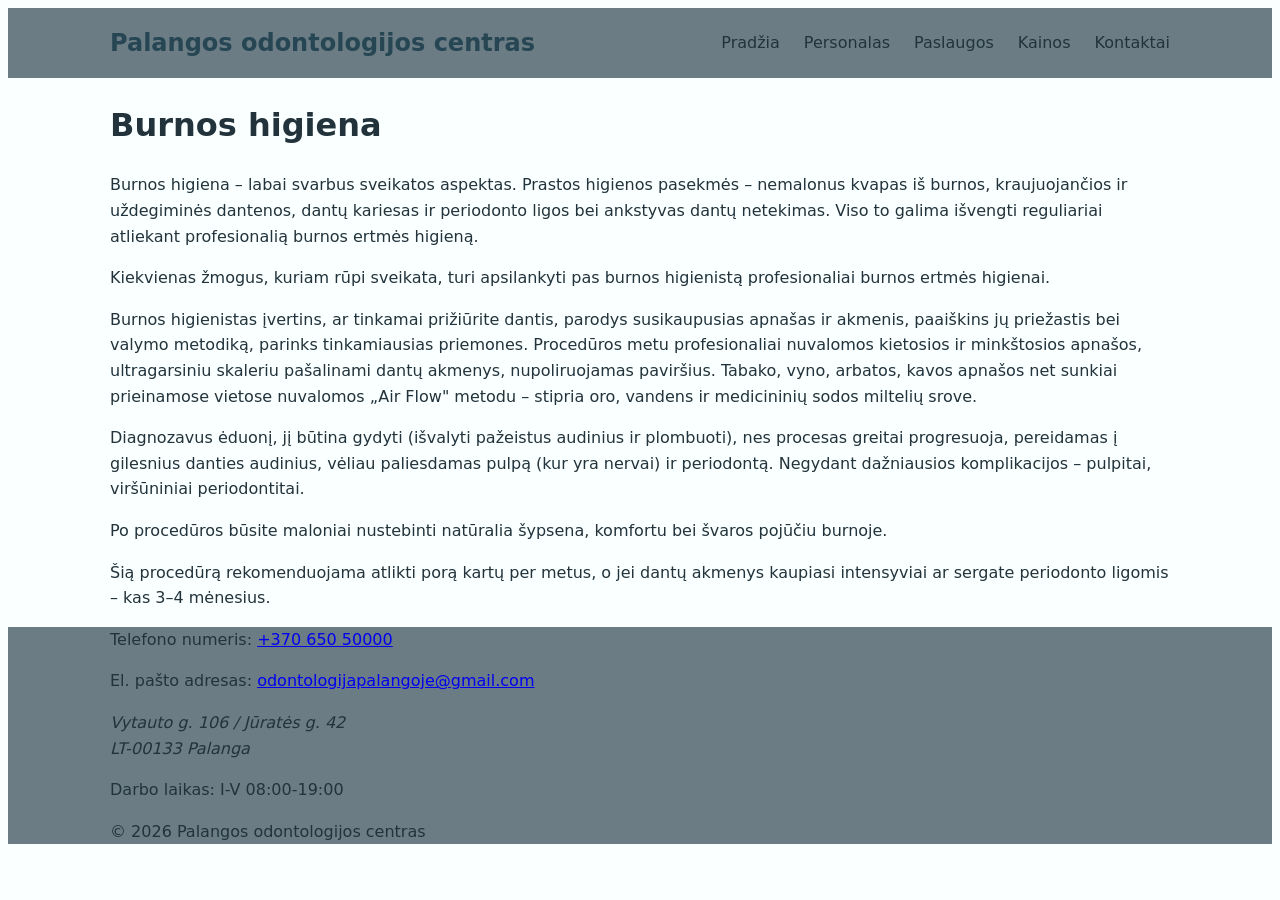
==== burnos-higiena.html @ 89cacc03 "Build website from scratch: 8 pages, responsive layout, mobile hamburger menu" ====
<!DOCTYPE html>
<html lang="lt">
<head>
    <meta charset="UTF-8">
    <meta name="viewport" content="width=device-width, initial-scale=1.0">
    <title>Burnos higiena — Palangos odontologijos centras</title>
    <link rel="stylesheet" href="css/style.css">
    <script src="js/main.js" defer></script>
</head>
<body>
    <header>
        <div class="container">
            <p><a href="index.html" class="pavadinimas">Palangos odontologijos centras</a></p>
            <button class="meniu-mygtukas" aria-label="Atidaryti meniu" aria-expanded="false">☰</button>
            <nav>
                <ul>
                    <li><a href="index.html">Pradžia</a></li>
                    <li><a href="personalas.html">Personalas</a></li>
                    <li><a href="paslaugos.html">Paslaugos</a></li>
                    <li><a href="kainos.html">Kainos</a></li>
                    <li><a href="kontaktai.html">Kontaktai</a></li>
                </ul>
            </nav>
        </div>
    </header>

    <main class="container">
        <h1>Burnos higiena</h1>
        <p>Burnos higiena – labai svarbus sveikatos aspektas. Prastos higienos pasekmės – nemalonus 
            kvapas iš burnos, kraujuojančios ir uždegiminės dantenos, dantų kariesas ir periodonto 
            ligos bei ankstyvas dantų netekimas. Viso to galima išvengti reguliariai atliekant profesionalią 
            burnos ertmės higieną.</p>
        <p>Kiekvienas žmogus, kuriam rūpi sveikata, turi apsilankyti pas burnos higienistą profesionaliai 
            burnos ertmės higienai.</p>
        <p> Burnos higienistas įvertins, ar tinkamai prižiūrite dantis, parodys susikaupusias apnašas ir akmenis, 
            paaiškins jų priežastis bei valymo metodiką, parinks tinkamiausias priemones. Procedūros metu 
            profesionaliai nuvalomos kietosios ir minkštosios apnašos, ultragarsiniu skaleriu pašalinami dantų akmenys, 
            nupoliruojamas paviršius. Tabako, vyno, arbatos, kavos apnašos net sunkiai prieinamose vietose nuvalomos 
            „Air Flow" metodu – stipria oro, vandens ir medicininių sodos miltelių srove.</p>
        <p>Diagnozavus ėduonį, jį būtina gydyti (išvalyti pažeistus audinius ir plombuoti), 
            nes procesas greitai progresuoja, pereidamas į gilesnius danties audinius, vėliau paliesdamas 
            pulpą (kur yra nervai) ir periodontą. Negydant dažniausios komplikacijos – pulpitai, 
            viršūniniai periodontitai.</p>
        <p>Po procedūros būsite maloniai nustebinti natūralia šypsena, komfortu bei švaros pojūčiu burnoje.</p>
        <p>Šią procedūrą rekomenduojama atlikti porą kartų per metus, o jei dantų akmenys kaupiasi 
            intensyviai ar sergate periodonto ligomis – kas 3–4 mėnesius.</p>
    </main>
    
    <footer>
        <div class="container">
            <p>Telefono numeris: <a href="tel:+37065050000">+370 650 50000</a></p>   
            <p>El. pašto adresas: <a href="mailto:odontologijapalangoje@gmail.com">odontologijapalangoje@gmail.com</a></p>
            <address>
                Vytauto g. 106 / Jūratės g. 42<br>
                LT-00133 Palanga
            </address>
            <p>Darbo laikas: I-V 08:00-19:00</p>
            <p>© 2026 Palangos odontologijos centras</p>
        </div>
    </footer>

    <a href="tel:+37065050000" class="tel-mygtukas" aria-label="Skambinti +370 650 50000">
        <svg aria-hidden="true" xmlns="http://www.w3.org/2000/svg" width="20" height="20" fill="currentColor" viewBox="0 0 16 16">
            <path fill-rule="evenodd" d="M1.885.511a1.745 1.745 0 0 1 2.61.163L6.29 2.98c.329.423.445.974.315 1.494l-.547 2.19a.68.68 0 0 0 .178.643l2.457 2.457a.68.68 0 0 0 .644.178l2.189-.547a1.75 1.75 0 0 1 1.494.315l2.306 1.794c.829.645.905 1.87.163 2.611l-1.034 1.034c-.74.74-1.846 1.065-2.877.702a18.6 18.6 0 0 1-7.01-4.42 18.6 18.6 0 0 1-4.42-7.009c-.362-1.03-.037-2.137.703-2.877z"/>
        </svg>
    </a>
</body>
</html>
---- css/style.css ----
* {
    /*margin: 0;*/
    box-sizing: border-box;
}

:root {
    --spalva-pagr: #264653;
    --spalva-fono: #faffff;
    --spalva-akcen: #2A9D8F;
    --spalva-teksto: #22333B;
    --spalva-papil: #6B7C85;
}

body {
    background-color: var(--spalva-fono);
    color: var(--spalva-teksto);
    font-family: system-ui, -apple-system, "Segoe UI", Roboto, sans-serif;
    line-height: 1.6;
}

.tel-mygtukas {
    position: fixed;
    bottom: 20px;
    right: 20px;
    z-index: 100;
    display: inline-flex;
    align-items: center;
    justify-content: center;
    width: 56px;
    height: 56px;
    background-color: var(--spalva-pagr);
    color: var(--spalva-fono);
    text-decoration: none;
    border-radius: 50%;
}

nav ul {
    list-style: none;
    margin: 0;
    padding: 0;
}

nav a {
    text-decoration: none;
    color: var(--spalva-teksto);
}

.pavadinimas {
    text-decoration: none;
    color: var(--spalva-pagr);
    font-weight: bold;
    font-size: 1.5rem;
}

footer {
    background-color: var(--spalva-papil);
}

.container { 
    max-width: 1100px; 
    margin: 0 auto; 
    padding: 0 20px; 
}

header {
    background-color: var(--spalva-papil);
}

nav {
  display: none;
}

nav.rodo {
    display: block;
}

@media (min-width: 768px) {
    .tel-mygtukas {
        display: none;
    }

    nav ul {
        display: flex;
        gap: 24px;
    }

    header .container {
        display: flex;
        justify-content: space-between;
        align-items: center;
    }

    .meniu-mygtukas {
        display: none;
    }

    nav {
        display: block;
    }
}
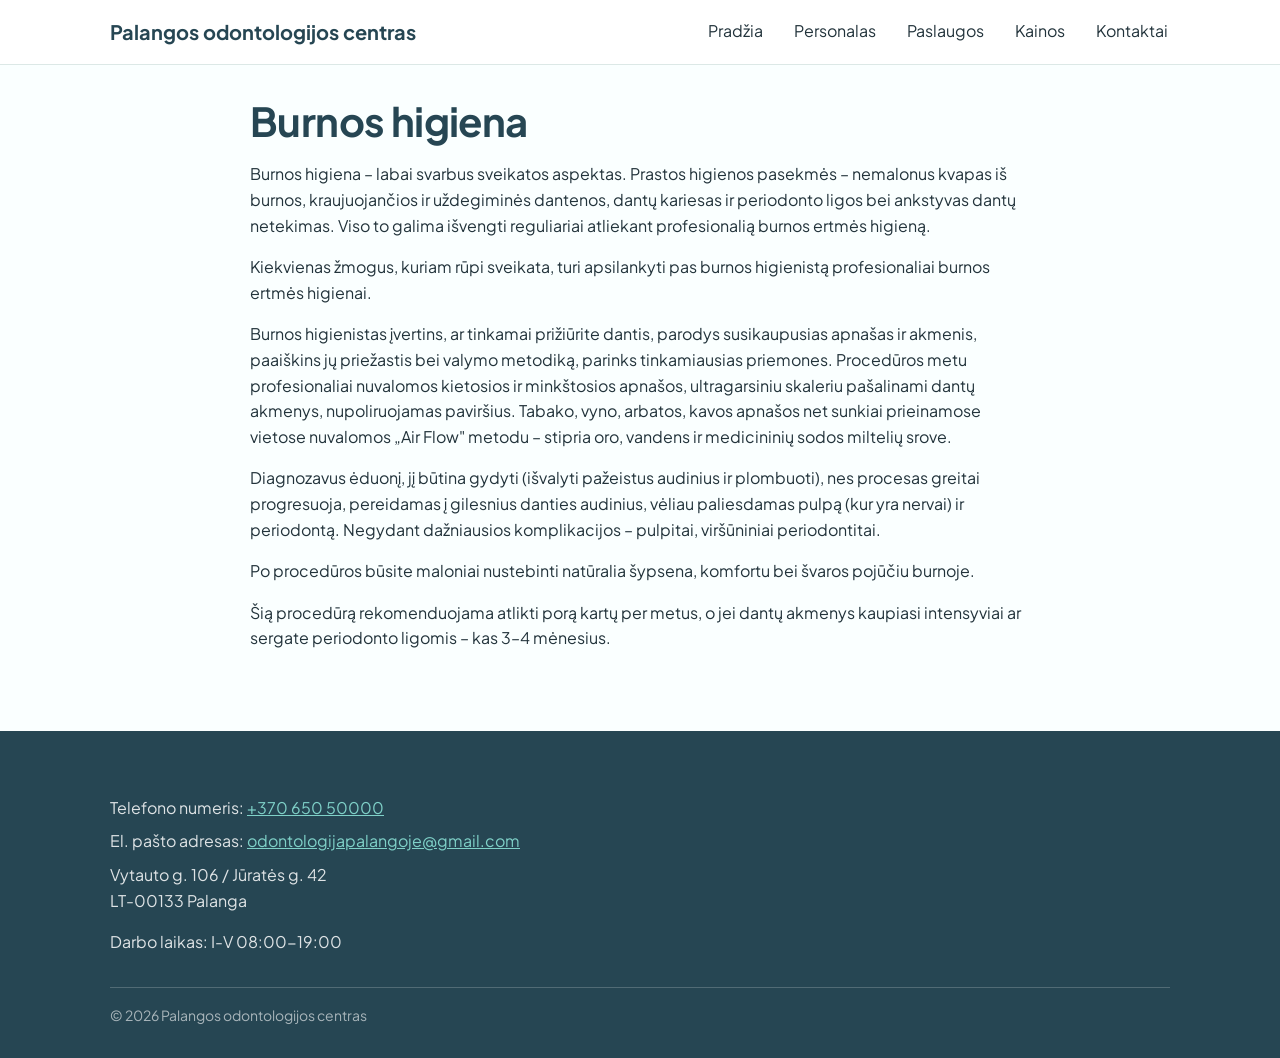
==== commit 21594efe: "Test: added photos, fonts" ====
--- a/burnos-higiena.html
+++ b/burnos-higiena.html
@@ -5,6 +5,7 @@
     <meta name="viewport" content="width=device-width, initial-scale=1.0">
     <title>Burnos higiena — Palangos odontologijos centras</title>
     <link rel="stylesheet" href="css/style.css">
+    <link rel="icon" type="image/svg+xml" href="images/favicon.svg">
     <script src="js/main.js" defer></script>
 </head>
 <body>
--- a/css/style.css
+++ b/css/style.css
@@ -1,22 +1,448 @@
+/* =====================================================================
+   Palangos odontologijos centras — stilius
+   Tvarka: šriftai → kintamieji → bazė ir tipografija → antraštė ir meniu
+   → hero → mygtukai → kortelės → nuotraukos ir žemėlapis → lentelės
+   → poraštė → skambinimo mygtukas → desktop (@media min-width: 768px)
+   ===================================================================== */
+
+/* ---------- Šriftai ----------
+   Laikomi mūsų serveryje (fonts/), ne Google CDN: jokių užklausų į Google
+   (BDAR), greičiau, veikia be interneto. Vienas kintamo storio (variable)
+   failas dengia visus storius nuo 400 iki 700. */
+
+@font-face {
+    font-family: "Plus Jakarta Sans";
+    font-style: normal;
+    font-weight: 400 700;
+    font-display: swap; /* kol šriftas siunčiasi, tekstas rodomas atsarginiu */
+    src: url("../fonts/plus-jakarta-sans-latin.woff2") format("woff2");
+    unicode-range: U+0000-00FF, U+0131, U+0152-0153, U+02BB-02BC, U+02C6, U+02DA, U+02DC, U+0304, U+0308, U+0329, U+2000-206F, U+20AC, U+2122, U+2191, U+2193, U+2212, U+2215, U+FEFF, U+FFFD;
+}
+
+/* latin-ext — lietuviškos ą č ę ė į š ų ū ž; naršyklė šį failą siunčiasi
+   tik jei puslapyje tokių ženklų yra (tai nurodo unicode-range) */
+@font-face {
+    font-family: "Plus Jakarta Sans";
+    font-style: normal;
+    font-weight: 400 700;
+    font-display: swap;
+    src: url("../fonts/plus-jakarta-sans-latin-ext.woff2") format("woff2");
+    unicode-range: U+0100-02BA, U+02BD-02C5, U+02C7-02CC, U+02CE-02D7, U+02DD-02FF, U+0304, U+0308, U+0329, U+1D00-1DBF, U+1E00-1E9F, U+1EF2-1EFF, U+2020, U+20A0-20AB, U+20AD-20C0, U+2113, U+2C60-2C7F, U+A720-A7FF;
+}
+
 * {
-    /*margin: 0;*/
+    margin: 0;
     box-sizing: border-box;
 }
 
 :root {
     --spalva-pagr: #264653;
     --spalva-fono: #faffff;
+    --spalva-fono-svelni: #eef6f4;
+    --spalva-balta: #ffffff;
     --spalva-akcen: #2A9D8F;
+    --spalva-akcen-tamsi: #1f776c; /* tamsesnis akcentas — tekstui ant balto fono (kontrastas ≥ 4.5:1) */
     --spalva-teksto: #22333B;
-    --spalva-papil: #6B7C85;
-}
+    --spalva-papil: #5d6d76;
+    --spalva-krastine: #dce8e6;
+    --tarpas-xs: 0.5rem;
+    --tarpas-s: 1rem;
+    --tarpas-m: 2rem;
+    --tarpas-l: 4rem;
+    --seselis: 0 2px 10px rgba(38, 70, 83, 0.08);
+}
+
+/* ---------- Bazė ir tipografija ---------- */
 
 body {
     background-color: var(--spalva-fono);
     color: var(--spalva-teksto);
-    font-family: system-ui, -apple-system, "Segoe UI", Roboto, sans-serif;
+    font-family: "Plus Jakarta Sans", system-ui, -apple-system, "Segoe UI", Roboto, sans-serif;
     line-height: 1.6;
-}
+    /* flex stulpelis + auto tarpas poraštėje: poraštė visada prilimpa
+       prie lango apačios net trumpuose puslapiuose (pvz., Kontaktai) */
+    min-height: 100vh;
+    display: flex;
+    flex-direction: column;
+}
+
+h1, h2, h3 {
+    color: var(--spalva-pagr);
+    line-height: 1.2;
+    letter-spacing: -0.015em;
+    margin-bottom: var(--tarpas-s);
+}
+
+h1 { font-size: 2rem; }
+
+h2 {
+    font-size: 1.5rem;
+    margin-top: var(--tarpas-m);
+}
+
+h3 { font-size: 1.25rem; }
+
+p { margin-bottom: var(--tarpas-s); }
+
+/* 65ch ≈ 65 simbolių eilutė — ilgesnes eilutes akiai sunku sekti */
+main p, main ul, main ol { max-width: 65ch; }
+
+main ul, main ol {
+    padding-left: 1.25rem;
+    margin-bottom: var(--tarpas-s);
+}
+
+main li { margin-bottom: var(--tarpas-xs); }
+
+main li::marker { color: var(--spalva-akcen); }
+
+address { font-style: normal; margin-bottom: var(--tarpas-s); }
+
+a {
+    color: var(--spalva-akcen-tamsi);
+    transition: color 0.2s ease;
+}
+
+a:hover { color: var(--spalva-pagr); }
+
+/* Ryškus kontūras naršant klaviatūra (Tab) — bet ne spaudžiant pele */
+:focus-visible {
+    outline: 3px solid var(--spalva-akcen);
+    outline-offset: 2px;
+}
+
+img { max-width: 100%; height: auto; display: block; }
+
+.container {
+    max-width: 1100px;
+    margin: 0 auto;
+    padding: 0 20px;
+}
+
+main.container {
+    padding-top: var(--tarpas-m);
+    padding-bottom: var(--tarpas-l);
+}
+
+/* ---------- Antraštė ir meniu ---------- */
+
+header {
+    background-color: var(--spalva-balta);
+    border-bottom: 1px solid var(--spalva-krastine);
+    position: sticky;
+    top: 0;
+    z-index: 50;
+}
+
+header .container {
+    display: flex;
+    flex-wrap: wrap;
+    justify-content: space-between;
+    align-items: center;
+    padding-top: 0.75rem;
+    padding-bottom: 0.75rem;
+}
+
+header p { margin-bottom: 0; }
+
+.pavadinimas {
+    text-decoration: none;
+    color: var(--spalva-pagr);
+    font-weight: 700;
+    font-size: 1.125rem;
+}
+
+.pavadinimas:hover { color: var(--spalva-akcen-tamsi); }
+
+.meniu-mygtukas {
+    background: none;
+    border: none;
+    width: 44px;
+    height: 44px;
+    display: inline-flex;
+    align-items: center;
+    justify-content: center;
+    font-size: 1.6rem;
+    color: var(--spalva-pagr);
+    cursor: pointer;
+    border-radius: 8px;
+}
+
+.meniu-mygtukas:hover { background-color: var(--spalva-fono-svelni); }
+
+nav {
+    display: none;
+    width: 100%;
+    padding-top: var(--tarpas-xs);
+}
+
+nav.rodo { display: block; }
+
+nav ul {
+    list-style: none;
+    margin: 0;
+    padding: 0;
+}
+
+/* brūkšnys tarp meniu eilučių telefone (tik tarp jų, ne virš pirmos) */
+nav li + li { border-top: 1px solid var(--spalva-krastine); }
+
+nav a {
+    text-decoration: none;
+    color: var(--spalva-teksto);
+    display: block;
+    padding: 0.75rem 0.25rem;
+    transition: color 0.2s ease;
+}
+
+nav a:hover, nav a:focus { color: var(--spalva-akcen-tamsi); }
+
+/* atidaryto puslapio nuoroda meniu (žymima HTML'e su aria-current="page") */
+nav a[aria-current="page"] {
+    color: var(--spalva-akcen-tamsi);
+    font-weight: 600;
+}
+
+/* ---------- Hero (pradžios puslapio viršus) ---------- */
+
+.hero {
+    background: linear-gradient(180deg, var(--spalva-fono-svelni), var(--spalva-fono));
+    text-align: center;
+    padding: var(--tarpas-l) 0;
+}
+
+.hero-vidus {
+    display: grid;
+    gap: var(--tarpas-m);
+    align-items: center;
+}
+
+.hero h1 { font-size: 2.25rem; }
+
+.hero-nuotrauka {
+    width: 100%;
+    /* aspect-ratio + object-fit apkerpa nuotrauką pačiu CSS'u (pikseliai
+       nekeičiami): 3/2 rėmelis, kadruojama nuo viršaus — gatvė apačioje
+       nupjaunama, pastatas su iškaba lieka */
+    aspect-ratio: 3 / 2;
+    object-fit: cover;
+    object-position: top;
+    border-radius: 16px;
+    box-shadow: var(--seselis);
+}
+
+.paantraste {
+    font-size: 1.15rem;
+    color: var(--spalva-papil);
+    margin-left: auto;
+    margin-right: auto;
+    margin-bottom: var(--tarpas-m);
+}
+
+.hero-mygtukai {
+    display: flex;
+    flex-wrap: wrap;
+    justify-content: center;
+    gap: var(--tarpas-s);
+}
+
+/* ---------- Mygtukai ---------- */
+
+.mygtukas {
+    display: inline-block;
+    padding: 0.75rem 1.75rem;
+    border-radius: 999px;
+    background-color: var(--spalva-akcen-tamsi);
+    color: var(--spalva-balta);
+    text-decoration: none;
+    font-weight: 600;
+    transition: background-color 0.2s ease, color 0.2s ease, border-color 0.2s ease;
+}
+
+.mygtukas:hover {
+    background-color: var(--spalva-pagr);
+    color: var(--spalva-balta);
+}
+
+.mygtukas-antrinis {
+    background-color: transparent;
+    color: var(--spalva-akcen-tamsi);
+    border: 2px solid var(--spalva-akcen-tamsi);
+}
+
+.mygtukas-antrinis:hover {
+    background-color: var(--spalva-fono-svelni);
+    color: var(--spalva-pagr);
+    border-color: var(--spalva-pagr);
+}
+
+/* ---------- Kortelės (personalas, paslaugos) ---------- */
+
+.korteles {
+    display: grid;
+    grid-template-columns: repeat(auto-fit, minmax(260px, 1fr));
+    gap: var(--tarpas-s);
+    list-style: none;
+    padding-left: 0;
+    max-width: none; /* atšaukia "main ul" 65ch ribą */
+    margin-top: var(--tarpas-m);
+}
+
+.kortele {
+    background-color: var(--spalva-balta);
+    border: 1px solid var(--spalva-krastine);
+    border-radius: 12px;
+    padding: var(--tarpas-m);
+    box-shadow: var(--seselis);
+    display: flex;
+    flex-direction: column;
+    margin-bottom: 0;
+    transition: transform 0.2s ease, box-shadow 0.2s ease;
+}
+
+/* pakylėjimas tik kortelėms, kuriose yra nuoroda (:has = „turi viduje") */
+.kortele:has(a):hover {
+    transform: translateY(-3px);
+    box-shadow: 0 10px 24px rgba(38, 70, 83, 0.14);
+}
+
+.kortele h2 {
+    margin-top: 0;
+    font-size: 1.25rem;
+}
+
+.kortele > :last-child { margin-bottom: 0; }
+
+/* "Skaityti plačiau" nustumiamas į kortelės apačią, kad eilėje
+   stovinčių kortelių nuorodos būtų viename lygyje */
+.kortele a {
+    margin-top: auto;
+    font-weight: 600;
+    text-decoration: none;
+}
+
+.kortele a:hover { text-decoration: underline; }
+
+.pareigos {
+    color: var(--spalva-akcen-tamsi);
+    font-weight: 600;
+    margin-bottom: var(--tarpas-xs);
+}
+
+/* apvalus inicialų skritulys — kol neturime tikrų darbuotojų nuotraukų */
+.avataras {
+    width: 64px;
+    height: 64px;
+    border-radius: 50%;
+    display: flex;
+    align-items: center;
+    justify-content: center;
+    background-color: var(--spalva-fono-svelni);
+    border: 2px solid rgba(42, 157, 143, 0.35);
+    color: var(--spalva-akcen-tamsi);
+    font-weight: 700;
+    font-size: 1.25rem;
+}
+
+.kortele-ikona {
+    width: 34px;
+    height: 34px;
+    color: var(--spalva-akcen);
+    margin-bottom: var(--tarpas-xs);
+}
+
+/* ---------- Nuotraukos ir žemėlapis ---------- */
+
+.figura {
+    margin: var(--tarpas-m) 0;
+    max-width: 480px;
+}
+
+.figura-siaura { max-width: 320px; }
+
+.figura img {
+    border-radius: 12px;
+    box-shadow: var(--seselis);
+}
+
+figcaption {
+    font-size: 0.875rem;
+    color: var(--spalva-papil);
+    margin-top: var(--tarpas-xs);
+}
+
+.zemelapis {
+    display: block;
+    width: 100%;
+    aspect-ratio: 16 / 9;
+    border: 0;
+    border-radius: 12px;
+    box-shadow: var(--seselis);
+    margin-top: var(--tarpas-s);
+}
+
+/* ---------- Lentelės (kainos) ---------- */
+
+table {
+    width: 100%;
+    border-collapse: collapse;
+    background-color: var(--spalva-balta);
+    border: 1px solid var(--spalva-krastine);
+    box-shadow: var(--seselis);
+    margin-top: var(--tarpas-l);
+}
+
+caption {
+    text-align: left;
+    font-size: 1.25rem;
+    font-weight: 700;
+    color: var(--spalva-pagr);
+    padding-bottom: var(--tarpas-xs);
+}
+
+th, td {
+    padding: 0.6rem 0.9rem;
+    text-align: left;
+}
+
+thead th {
+    background-color: var(--spalva-fono-svelni);
+    color: var(--spalva-pagr);
+    border-bottom: 2px solid var(--spalva-akcen);
+}
+
+/* kas antra eilutė vos tamsesnė — akiai lengviau sekti ilgas lenteles */
+tbody tr:nth-child(even) { background-color: rgba(42, 157, 143, 0.07); }
+
+th:last-child, td:last-child { text-align: right; }
+
+td:last-child { font-weight: 600; }
+
+/* ---------- Poraštė ---------- */
+
+footer {
+    background-color: var(--spalva-pagr);
+    color: rgba(255, 255, 255, 0.85);
+    padding: var(--tarpas-l) 0 var(--tarpas-m);
+    margin-top: auto; /* prilipdo poraštę prie apačios (žr. body) */
+}
+
+footer a { color: #7fd1c8; }
+
+footer a:hover { color: var(--spalva-balta); }
+
+footer p { margin-bottom: var(--tarpas-xs); }
+
+footer p:last-child {
+    margin-top: var(--tarpas-m);
+    margin-bottom: 0;
+    padding-top: var(--tarpas-s);
+    border-top: 1px solid rgba(255, 255, 255, 0.2);
+    font-size: 0.875rem;
+    color: rgba(255, 255, 255, 0.6);
+}
+
+/* ---------- Skambinimo mygtukas (tik telefone) ---------- */
 
 .tel-mygtukas {
     position: fixed;
@@ -26,76 +452,70 @@
     display: inline-flex;
     align-items: center;
     justify-content: center;
-    width: 56px;
-    height: 56px;
-    background-color: var(--spalva-pagr);
-    color: var(--spalva-fono);
+    width: 60px;
+    height: 60px;
+    background-color: var(--spalva-akcen-tamsi);
+    color: var(--spalva-balta);
     text-decoration: none;
     border-radius: 50%;
-}
-
-nav ul {
-    list-style: none;
-    margin: 0;
-    padding: 0;
-}
-
-nav a {
-    text-decoration: none;
-    color: var(--spalva-teksto);
-}
-
-.pavadinimas {
-    text-decoration: none;
-    color: var(--spalva-pagr);
-    font-weight: bold;
-    font-size: 1.5rem;
-}
-
-footer {
-    background-color: var(--spalva-papil);
-}
-
-.container { 
-    max-width: 1100px; 
-    margin: 0 auto; 
-    padding: 0 20px; 
-}
-
-header {
-    background-color: var(--spalva-papil);
-}
-
-nav {
-  display: none;
-}
-
-nav.rodo {
-    display: block;
-}
+    box-shadow: 0 6px 18px rgba(38, 70, 83, 0.35);
+    transition: transform 0.2s ease, background-color 0.2s ease;
+}
+
+.tel-mygtukas:hover {
+    transform: scale(1.06);
+    background-color: var(--spalva-pagr);
+}
+
+.tel-mygtukas svg { width: 26px; height: 26px; }
+
+/* ---------- Desktop (≥ 768px) ---------- */
 
 @media (min-width: 768px) {
-    .tel-mygtukas {
-        display: none;
+    h1 { font-size: 2.5rem; }
+    h2 { font-size: 1.75rem; }
+
+    .pavadinimas { font-size: 1.25rem; }
+
+    .tel-mygtukas { display: none; }
+    .meniu-mygtukas { display: none; }
+
+    nav {
+        display: block;
+        width: auto;
+        padding-top: 0;
     }
 
     nav ul {
         display: flex;
-        gap: 24px;
+        gap: 28px;
     }
 
-    header .container {
-        display: flex;
-        justify-content: space-between;
-        align-items: center;
+    nav li + li { border-top: none; }
+
+    /* permatomas apatinis rėmelis rezervuoja vietą, todėl užvedus
+       pelę atsiradęs pabraukimas nepastumia teksto */
+    nav a {
+        padding: 0.4rem 0.1rem;
+        border-bottom: 2px solid transparent;
     }
 
-    .meniu-mygtukas {
-        display: none;
+    nav a:hover,
+    nav a[aria-current="page"] { border-bottom-color: var(--spalva-akcen); }
+
+    /* hero su nuotrauka: tekstas kairėje, nuotrauka dešinėje */
+    .hero { text-align: left; padding: 5rem 0; }
+    .hero-vidus {
+        grid-template-columns: 1.1fr 1fr;
+        gap: var(--tarpas-l);
     }
-
-    nav {
-        display: block;
+    .hero h1 { font-size: 3rem; }
+    .paantraste {
+        font-size: 1.25rem;
+        margin-left: 0;
+        margin-right: 0;
     }
-}
-
+    .hero-mygtukai { justify-content: flex-start; }
+
+    .korteles { gap: var(--tarpas-m); }
+}
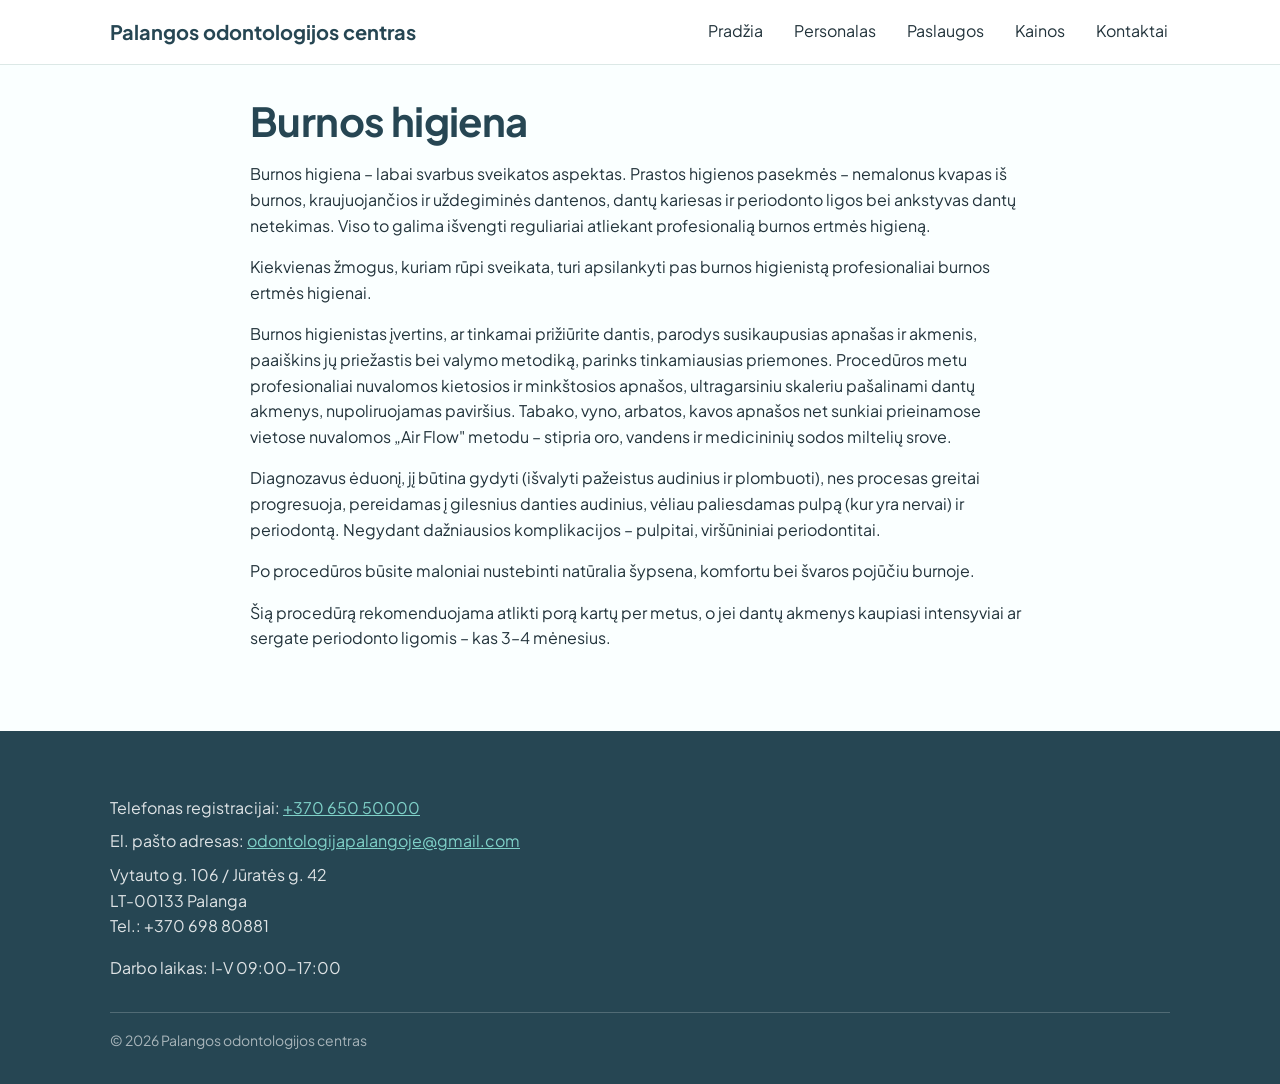
==== commit 4e454040: "Text changes" ====
--- a/burnos-higiena.html
+++ b/burnos-higiena.html
@@ -49,13 +49,14 @@
     
     <footer>
         <div class="container">
-            <p>Telefono numeris: <a href="tel:+37065050000">+370 650 50000</a></p>   
+            <p>Telefonas registracijai: <a href="tel:+37065050000">+370 650 50000</a></p>   
             <p>El. pašto adresas: <a href="mailto:odontologijapalangoje@gmail.com">odontologijapalangoje@gmail.com</a></p>
             <address>
                 Vytauto g. 106 / Jūratės g. 42<br>
-                LT-00133 Palanga
+                LT-00133 Palanga<br>
+                Tel.: +370 698 80881
             </address>
-            <p>Darbo laikas: I-V 08:00-19:00</p>
+            <p>Darbo laikas: I-V 09:00-17:00</p>
             <p>© 2026 Palangos odontologijos centras</p>
         </div>
     </footer>
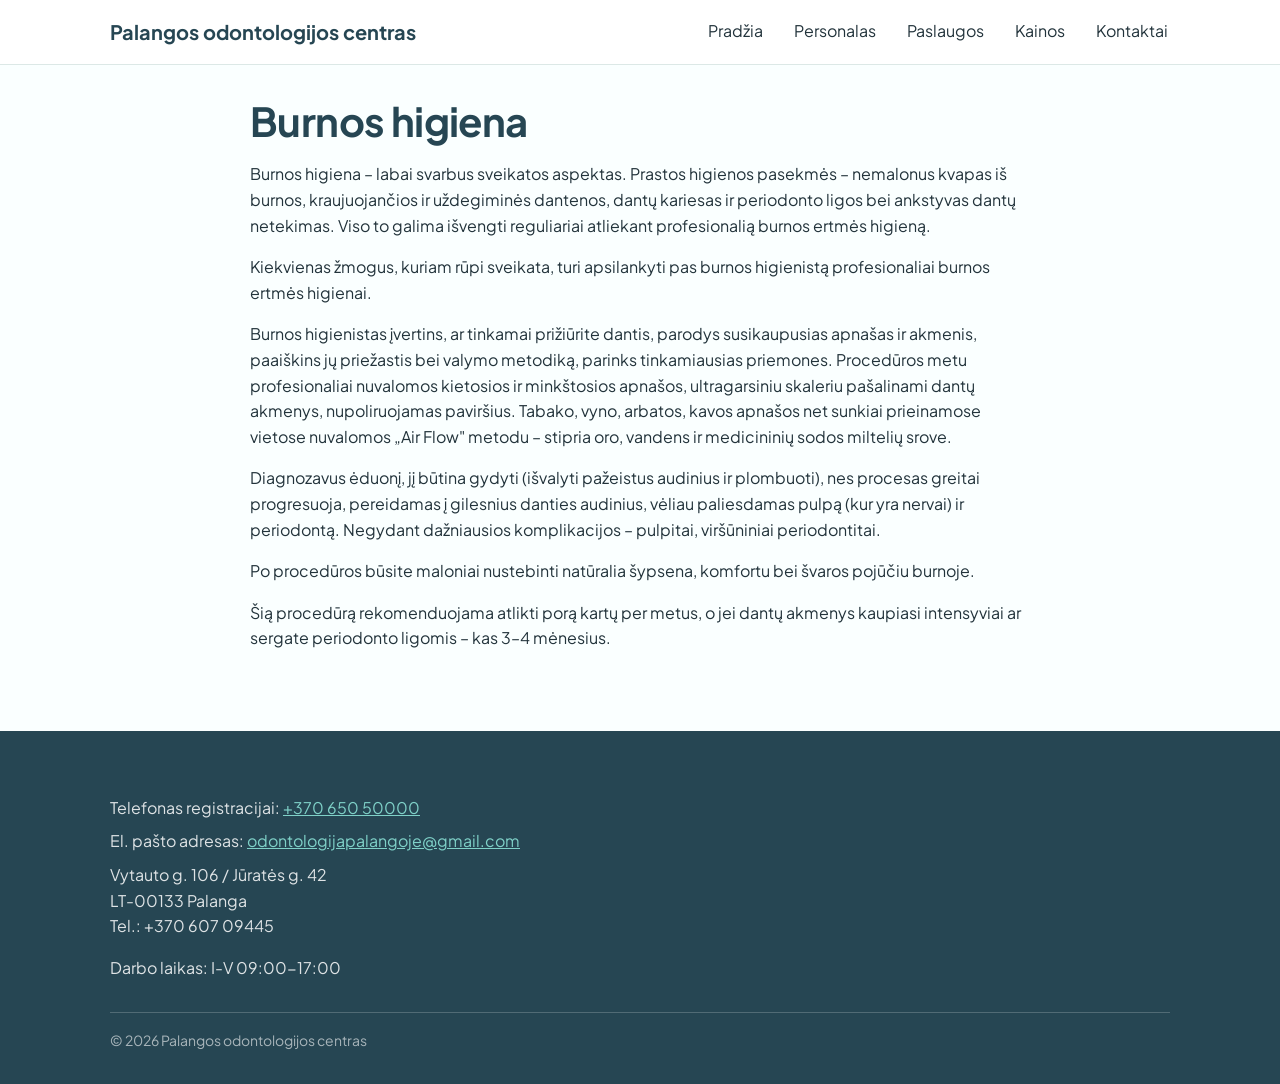
==== commit f84029b6: "updated phone number, added another person and service" ====
--- a/burnos-higiena.html
+++ b/burnos-higiena.html
@@ -54,7 +54,7 @@
             <address>
                 Vytauto g. 106 / Jūratės g. 42<br>
                 LT-00133 Palanga<br>
-                Tel.: +370 698 80881
+                Tel.: +370 607 09445
             </address>
             <p>Darbo laikas: I-V 09:00-17:00</p>
             <p>© 2026 Palangos odontologijos centras</p>
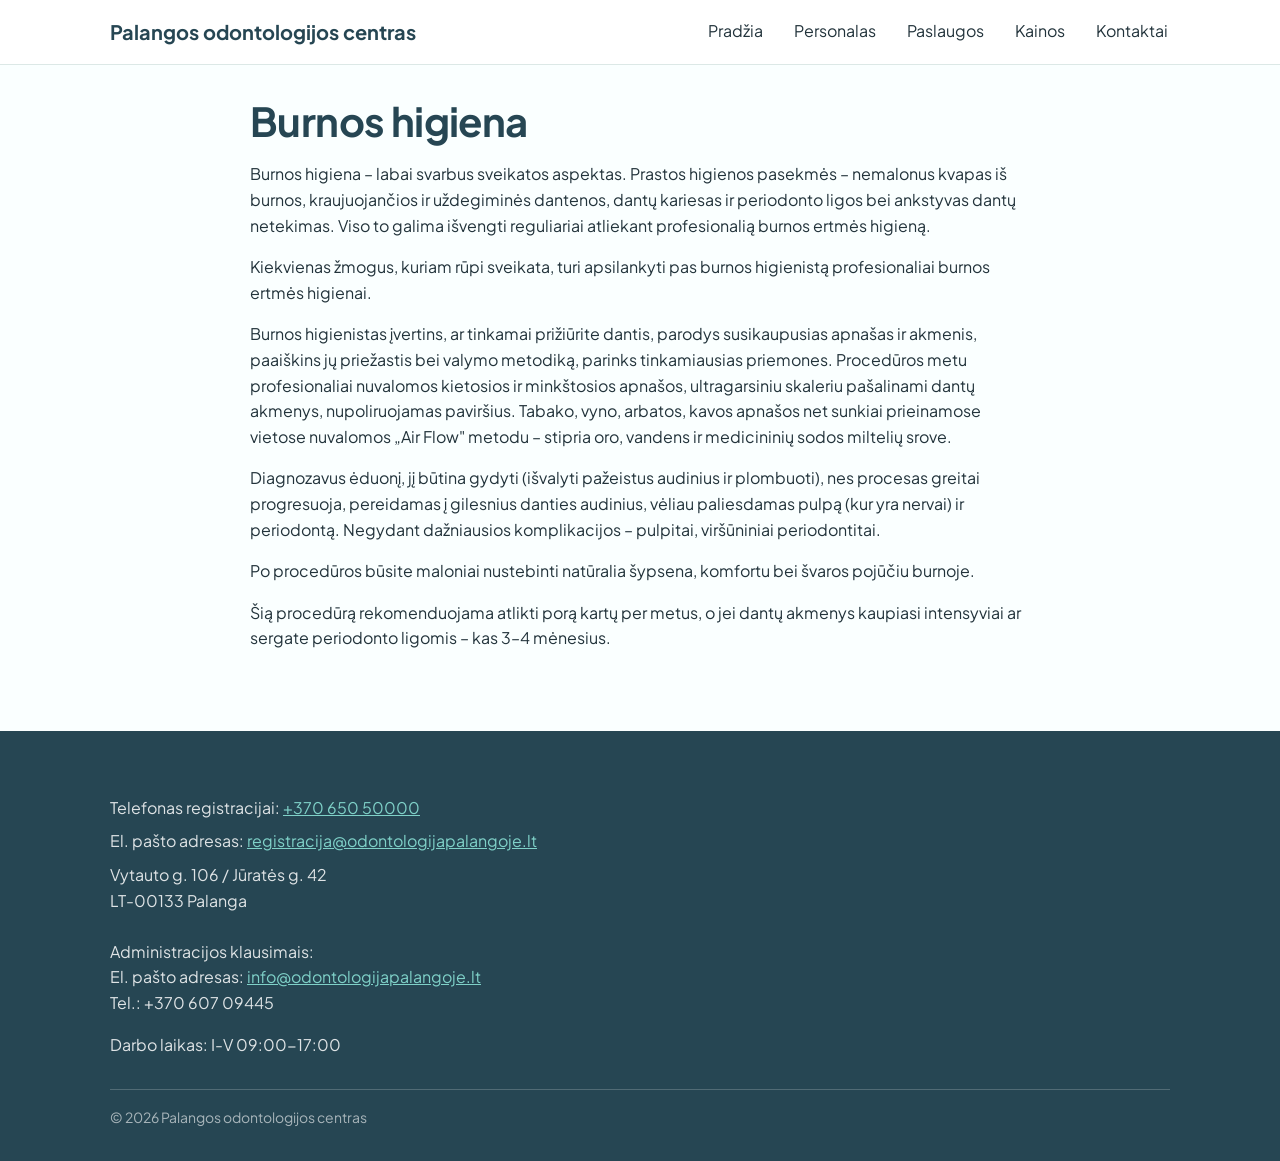
==== commit a21d6ae5: "changed email and added another email for administration questions" ====
--- a/burnos-higiena.html
+++ b/burnos-higiena.html
@@ -50,10 +50,13 @@
     <footer>
         <div class="container">
             <p>Telefonas registracijai: <a href="tel:+37065050000">+370 650 50000</a></p>   
-            <p>El. pašto adresas: <a href="mailto:odontologijapalangoje@gmail.com">odontologijapalangoje@gmail.com</a></p>
+            <p>El. pašto adresas: <a href="mailto:registracija@odontologijapalangoje.lt">registracija@odontologijapalangoje.lt</a></p>
             <address>
                 Vytauto g. 106 / Jūratės g. 42<br>
                 LT-00133 Palanga<br>
+                <br>
+                Administracijos klausimais:<br>
+                El. pašto adresas: <a href="mailto:info@odontologijapalangoje.lt">info@odontologijapalangoje.lt</a><br>
                 Tel.: +370 607 09445
             </address>
             <p>Darbo laikas: I-V 09:00-17:00</p>
